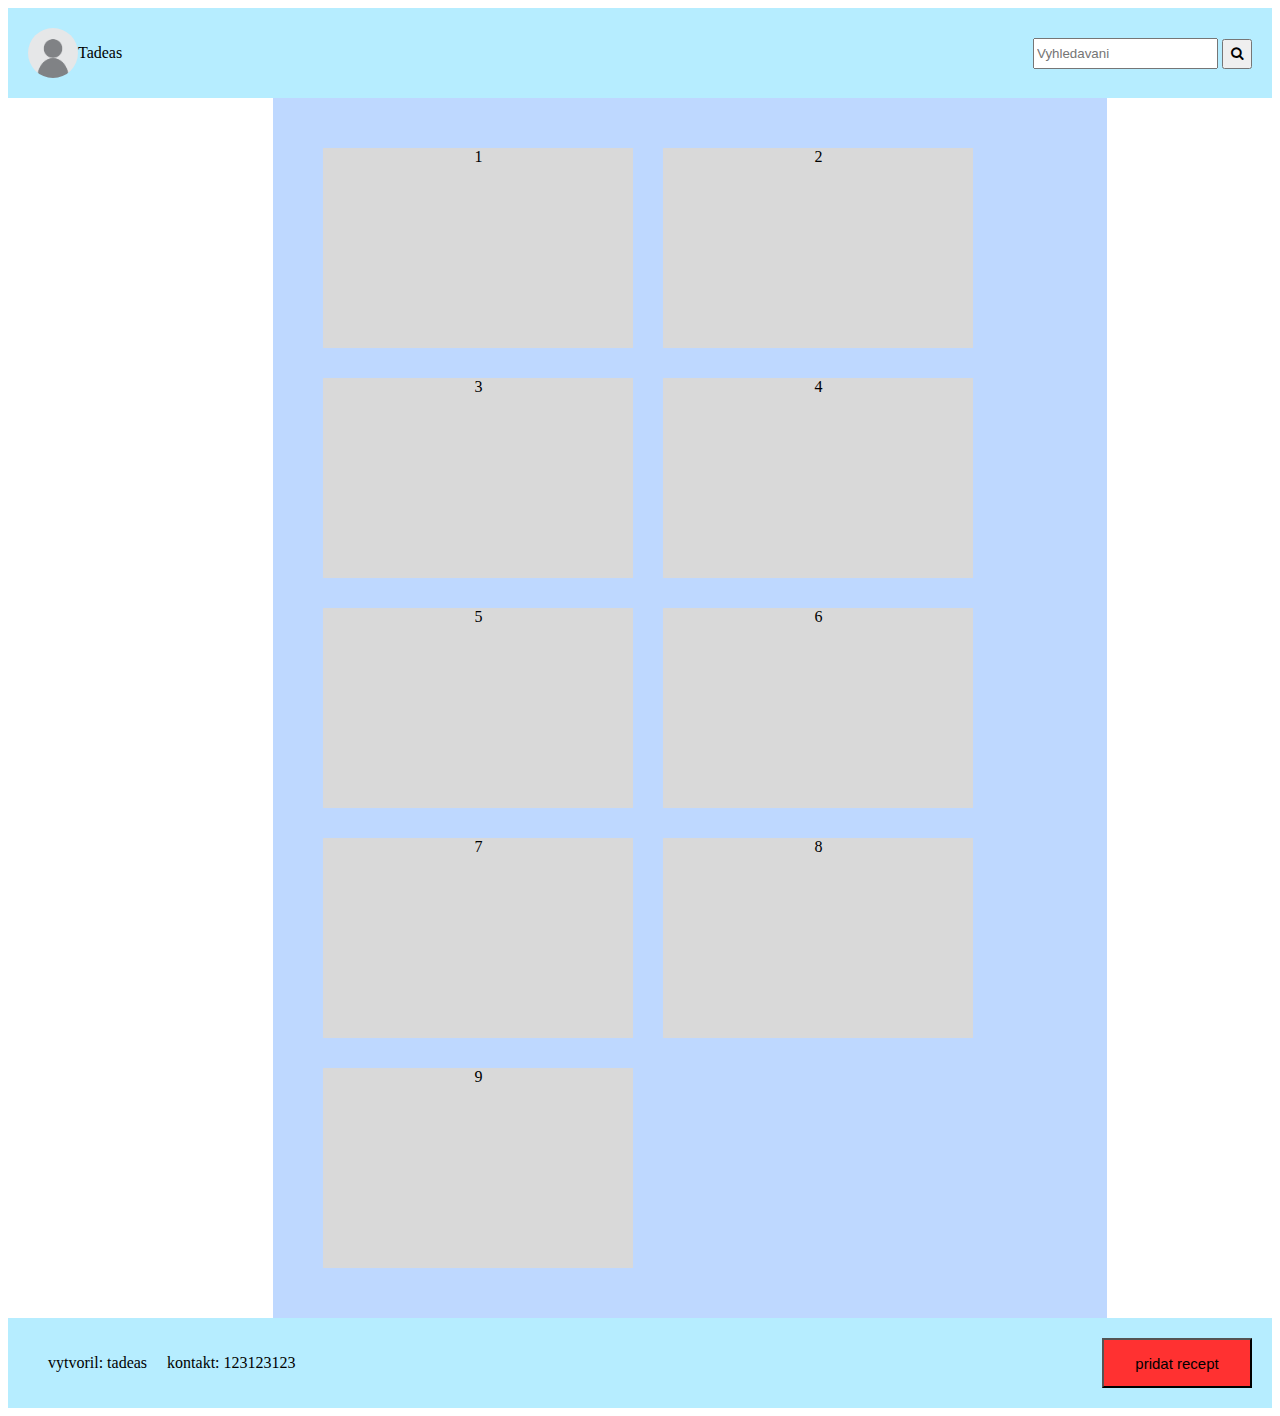
==== prihlasen.html @ 4a4d0959 "Add files via upload" ====
<!DOCTYPE html>
<html lang="en">

<head>
    <meta charset="UTF-8">
    <meta name="viewport" content="width=device-width, initial-scale=1.0">
    <title>Irevepty</title>
    <link rel="stylesheet" href="style.css">
    <link rel="stylesheet" href="https://cdnjs.cloudflare.com/ajax/libs/font-awesome/4.7.0/css/font-awesome.min.css">
</head>

<body>
    <header>
        <div class="pf">
            <img src="blank-pfp.png" alt="">
            <p>Tadeas</p>
        </div>


        <div class="search">
            <form action="">
                <input type="text" placeholder="Vyhledavani">
                <button type="submit" class="find"><i class="fa fa-search"></i></button>
            </form>
        </div>
    </header>
    <main>
        <div class="container">
            <section>1</section>
            <section>2</section>
            <section>3</section>
            <section>4</section>
            <section>5</section>
            <section>6</section>
            <section>7</section>
            <section>8</section>
            <section>9</section>
        </div>
    </main>
    <footer>
        <div class="contacts">
            <p>vytvoril: tadeas</p>
            <p>kontakt: 123123123</p>
        </div>
        <div class="add">
           <button>pridat recept</button> 
        </div>
    </footer>
</body>
---- style.css ----
header,
footer {
    padding: 20px;
    height: 50px;
    background-color: #b6edff;
}

.prihlas {
    margin-left: 20px;
    width: 100px;
    height: 50px;
    font-size: 15px;
    float: left;
    border-radius: 12px;
}

.search {
    float: right;
    margin-top: 10px;
}

.find {
    float: none;
    width: 30px;
    height: 30px;
    margin-left: 0px;
}

input[type=text] {
    height: 25px;
}

section {
    height: 200px;
    width: 310px;
    background-color: #d9d9d9;
    text-align: center;
}

main {
    width: 58%;
    margin-left: 21%;
    padding: 50px;
    background-color: #bed8ff;
}

.container {
    display: flex;
    flex-wrap: wrap;
    flex-direction: row;
    gap: 30px;
}

footer p {
    margin-left: 20px;
}

footer button {
    background-color: #ff3131;
    width: 150px;
    height: 50px;
    font-size: 15px;
}

.add {
    float: right;
}

.pf img {
    width: 50px;
    height: 50px;
    border-radius: 50%;
}

.pf,
.contacts {
    float: left;
    display: flex;
    flex-direction: row;
}
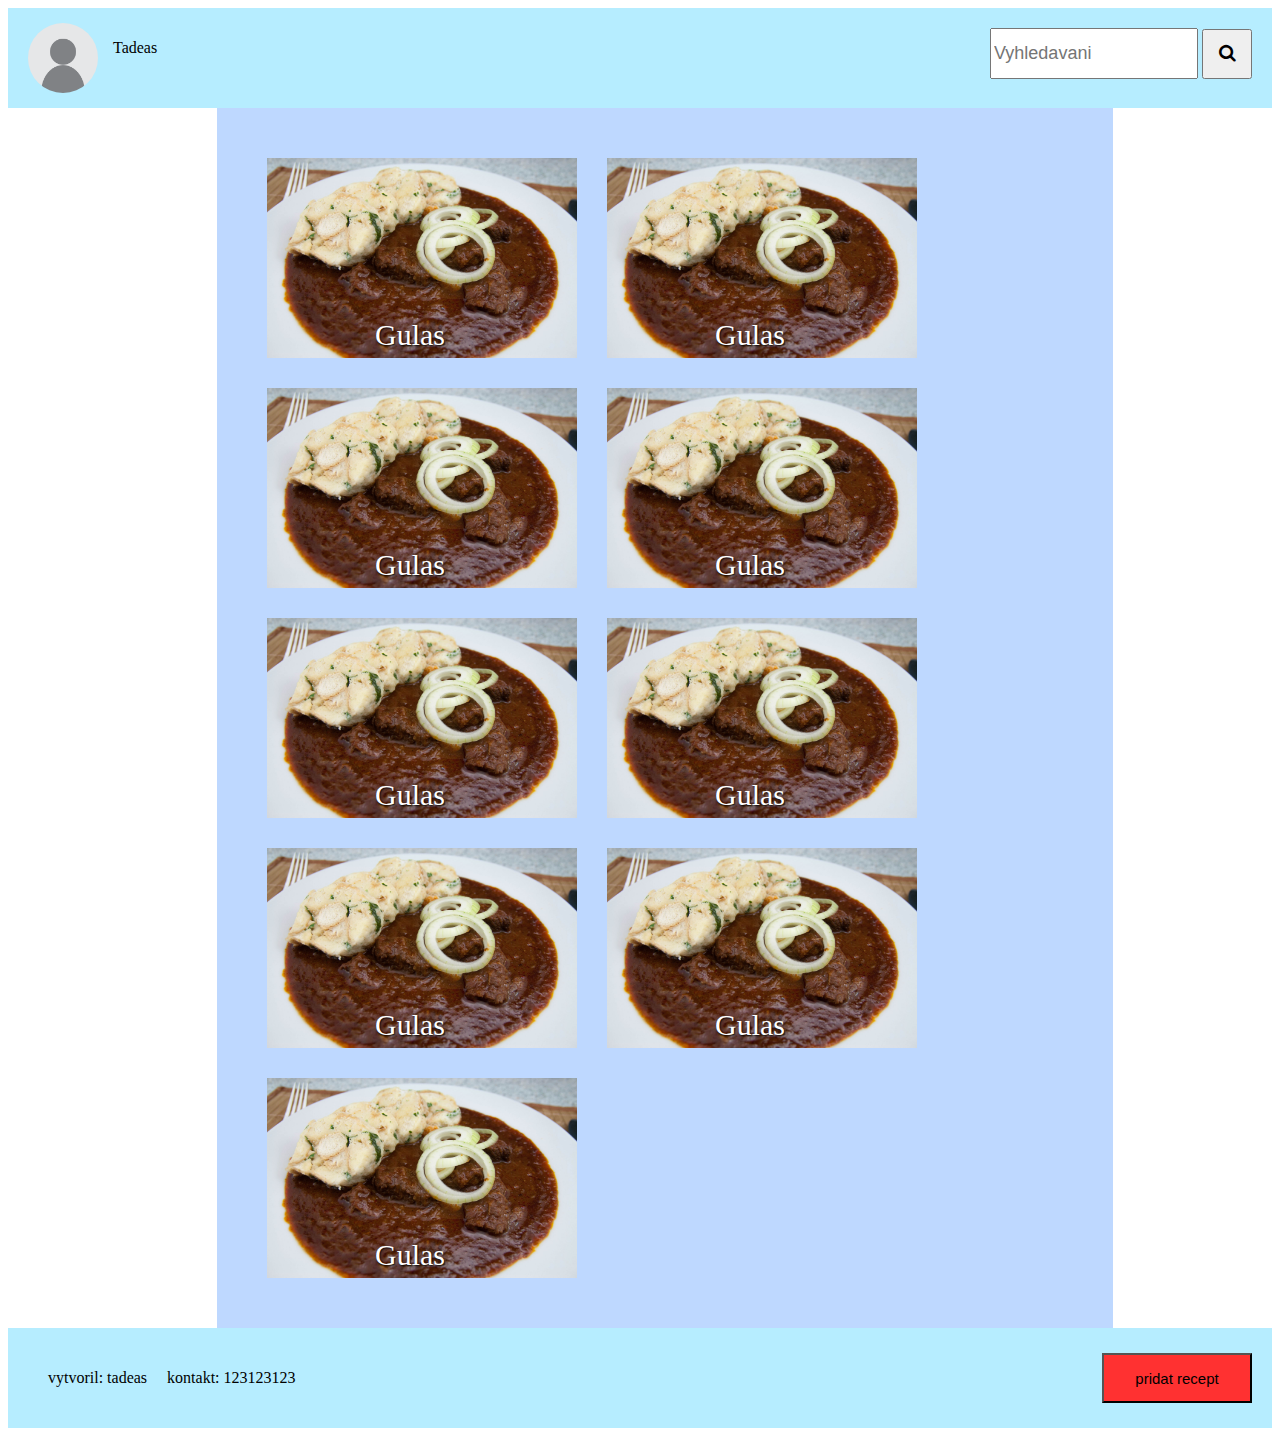
==== commit 4e64926c: "Add files via upload" ====
--- a/prihlasen.html
+++ b/prihlasen.html
@@ -26,15 +26,15 @@
     </header>
     <main>
         <div class="container">
-            <section>1</section>
-            <section>2</section>
-            <section>3</section>
-            <section>4</section>
-            <section>5</section>
-            <section>6</section>
-            <section>7</section>
-            <section>8</section>
-            <section>9</section>
+            <section><img src="gulas.png" alt="" class="gulas"><p class="caption">Gulas</p></section>
+            <section><img src="gulas.png" alt="" class="gulas"><p class="caption">Gulas</p></section>
+            <section><img src="gulas.png" alt="" class="gulas"><p class="caption">Gulas</p></section>
+            <section><img src="gulas.png" alt="" class="gulas"><p class="caption">Gulas</p></section>
+            <section><img src="gulas.png" alt="" class="gulas"><p class="caption">Gulas</p></section>
+            <section><img src="gulas.png" alt="" class="gulas"><p class="caption">Gulas</p></section>
+            <section><img src="gulas.png" alt="" class="gulas"><p class="caption">Gulas</p></section>
+            <section><img src="gulas.png" alt="" class="gulas"><p class="caption">Gulas</p></section>
+            <section><img src="gulas.png" alt="" class="gulas"><p class="caption">Gulas</p></section>
         </div>
     </main>
     <footer>
--- a/style.css
+++ b/style.css
@@ -1,8 +1,8 @@
 header,
 footer {
-    padding: 20px;
-    height: 50px;
+    height: 100px;
     background-color: #b6edff;
+    padding: 0px 20px;
 }
 
 .prihlas {
@@ -12,22 +12,26 @@
     font-size: 15px;
     float: left;
     border-radius: 12px;
+    margin-top: 25px;
 }
 
 .search {
+    margin-top: 20px;
     float: right;
-    margin-top: 10px;
 }
 
 .find {
     float: none;
-    width: 30px;
-    height: 30px;
+    width: 50px;
+    height: 50px;
     margin-left: 0px;
+    font-size: large;
 }
 
 input[type=text] {
-    height: 25px;
+    height: 45px;
+    width: 200px;
+    font-size: large
 }
 
 section {
@@ -35,11 +39,15 @@
     width: 310px;
     background-color: #d9d9d9;
     text-align: center;
+    position: relative;
+    font-size: 30px;
+    color: white;
+    text-shadow: 1px 1px 2px black;
 }
 
 main {
-    width: 58%;
-    margin-left: 21%;
+    width: 63%;
+    margin-left: 16.5%;
     padding: 50px;
     background-color: #bed8ff;
 }
@@ -67,9 +75,10 @@
 }
 
 .pf img {
-    width: 50px;
-    height: 50px;
+    width: 70px;
+    height: 70px;
     border-radius: 50%;
+    margin-right: 15px;
 }
 
 .pf,
@@ -77,4 +86,20 @@
     float: left;
     display: flex;
     flex-direction: row;
+}
+.contacts, .add{
+    margin-top: 25px;
+}
+.pf{
+    margin-top: 15px;
+}
+.gulas {
+    height: 200px;
+    width: 310px;
+}
+
+.caption {
+    position: absolute;
+    top: 65%;
+    left: 35%;
 }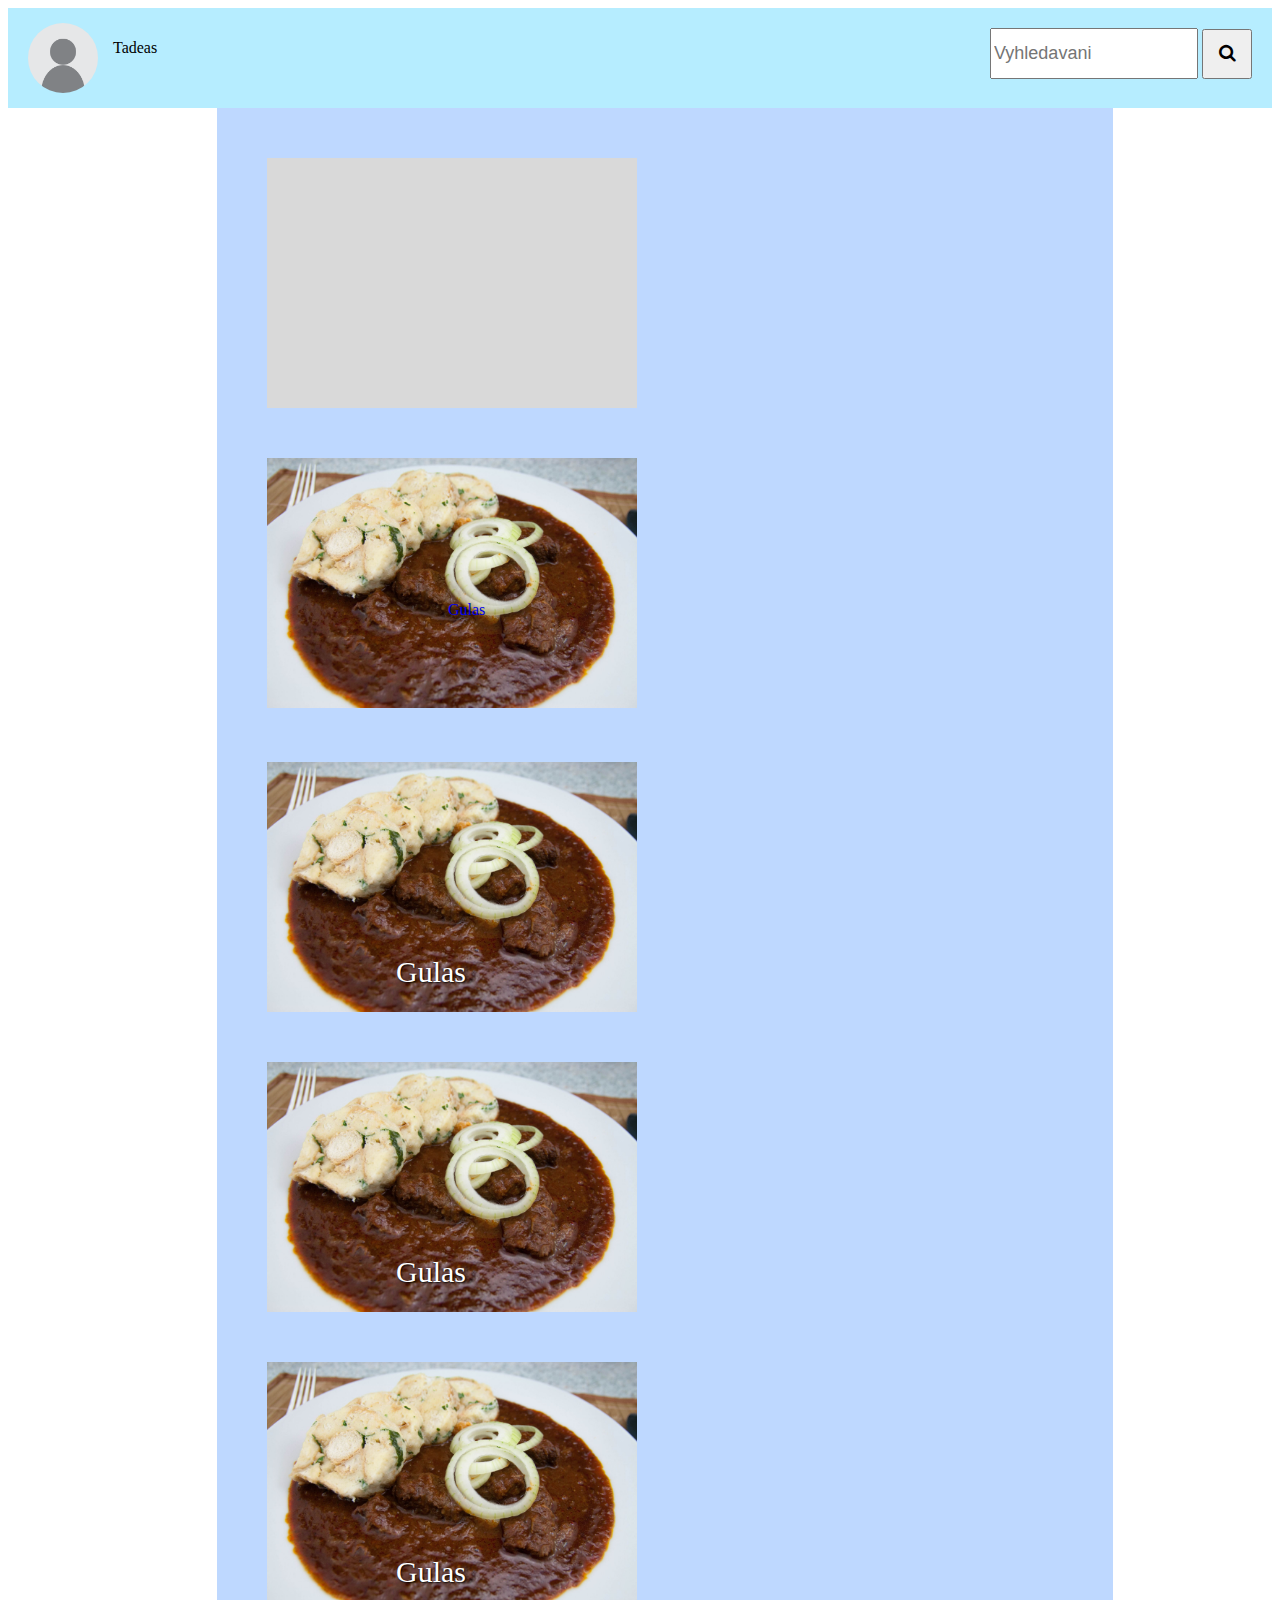
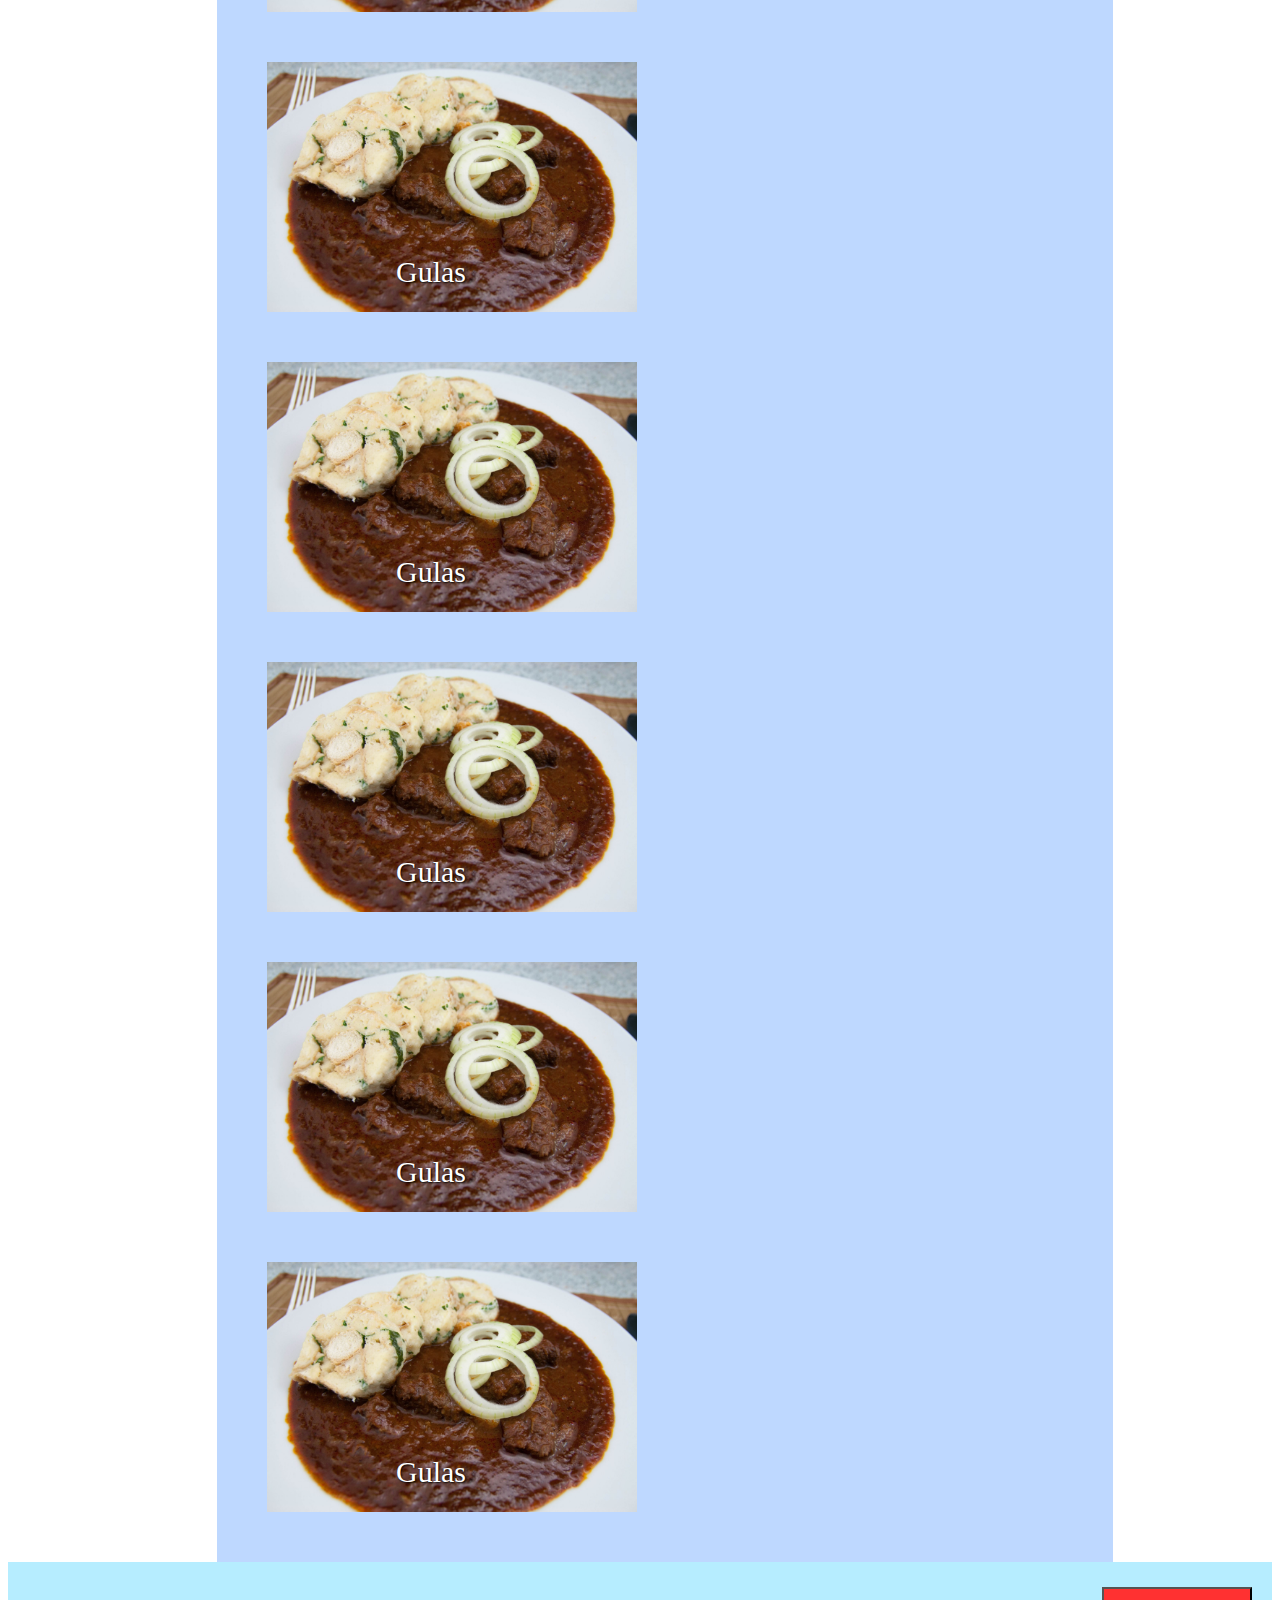
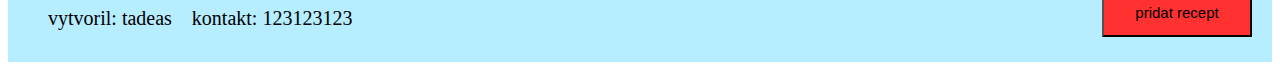
==== commit 1ad72878: "Add files via upload" ====
--- a/prihlasen.html
+++ b/prihlasen.html
@@ -10,7 +10,7 @@
 </head>
 
 <body>
-    <header>
+    <header class="nav">
         <div class="pf">
             <img src="blank-pfp.png" alt="">
             <p>Tadeas</p>
@@ -26,7 +26,7 @@
     </header>
     <main>
         <div class="container">
-            <section><img src="gulas.png" alt="" class="gulas"><p class="caption">Gulas</p></section>
+            <section></section><a href="recept.html"><img src="gulas.png" alt="" class="gulas"><p class="caption">Gulas</p></a></section>
             <section><img src="gulas.png" alt="" class="gulas"><p class="caption">Gulas</p></section>
             <section><img src="gulas.png" alt="" class="gulas"><p class="caption">Gulas</p></section>
             <section><img src="gulas.png" alt="" class="gulas"><p class="caption">Gulas</p></section>
@@ -43,7 +43,7 @@
             <p>kontakt: 123123123</p>
         </div>
         <div class="add">
-           <button>pridat recept</button> 
+            <a href="index.html"><button>pridat recept</button></a>
         </div>
     </footer>
 </body>--- a/style.css
+++ b/style.css
@@ -35,8 +35,8 @@
 }
 
 section {
-    height: 200px;
-    width: 310px;
+
+
     background-color: #d9d9d9;
     text-align: center;
     position: relative;
@@ -51,12 +51,13 @@
     padding: 50px;
     background-color: #bed8ff;
 }
-
-.container {
+.container{
+    gap: 50px 90px;
+}
+.container , .recept-container{
     display: flex;
     flex-wrap: wrap;
     flex-direction: row;
-    gap: 30px;
 }
 
 footer p {
@@ -89,17 +90,73 @@
 }
 .contacts, .add{
     margin-top: 25px;
+    font-size: 20px;
 }
 .pf{
     margin-top: 15px;
 }
-.gulas {
-    height: 200px;
-    width: 310px;
+.gulas,section {
+    height: 250px;
+    width: 370px;
+}
+.gulas,section {
+    height: 250px;
+    width: 370px;
 }
 
 .caption {
     position: absolute;
     top: 65%;
     left: 35%;
+}
+.recept-container{
+    flex-direction: row;
+    gap: 25px;
+}
+.description ,.recipie{
+    
+    color: black;
+    text-shadow: none;
+}
+.description{
+    width: 70%;
+    font-size: 20px;
+}
+.recipie{
+    width: 100%;
+    text-align: start;
+    font-size: 25px;
+    padding: 10px;
+}
+
+@media screen and (max-width: 768px) {
+    .search{
+        float: left;
+    }
+    header{
+        height: 160px;
+        width: 100%;
+    }
+    .nav{
+        flex-direction: column;
+        display: flex;
+    }
+    main,footer{
+        width: 100%;
+        margin: 0;
+    }
+    .gulas,section{
+        width: 310px;
+        height: 210px;
+    }
+    .contacts{
+        flex-direction: column;
+    }
+    footer{
+        height: 150px;
+    }
+    .add{
+        margin-right: 60px;
+    }
+
 }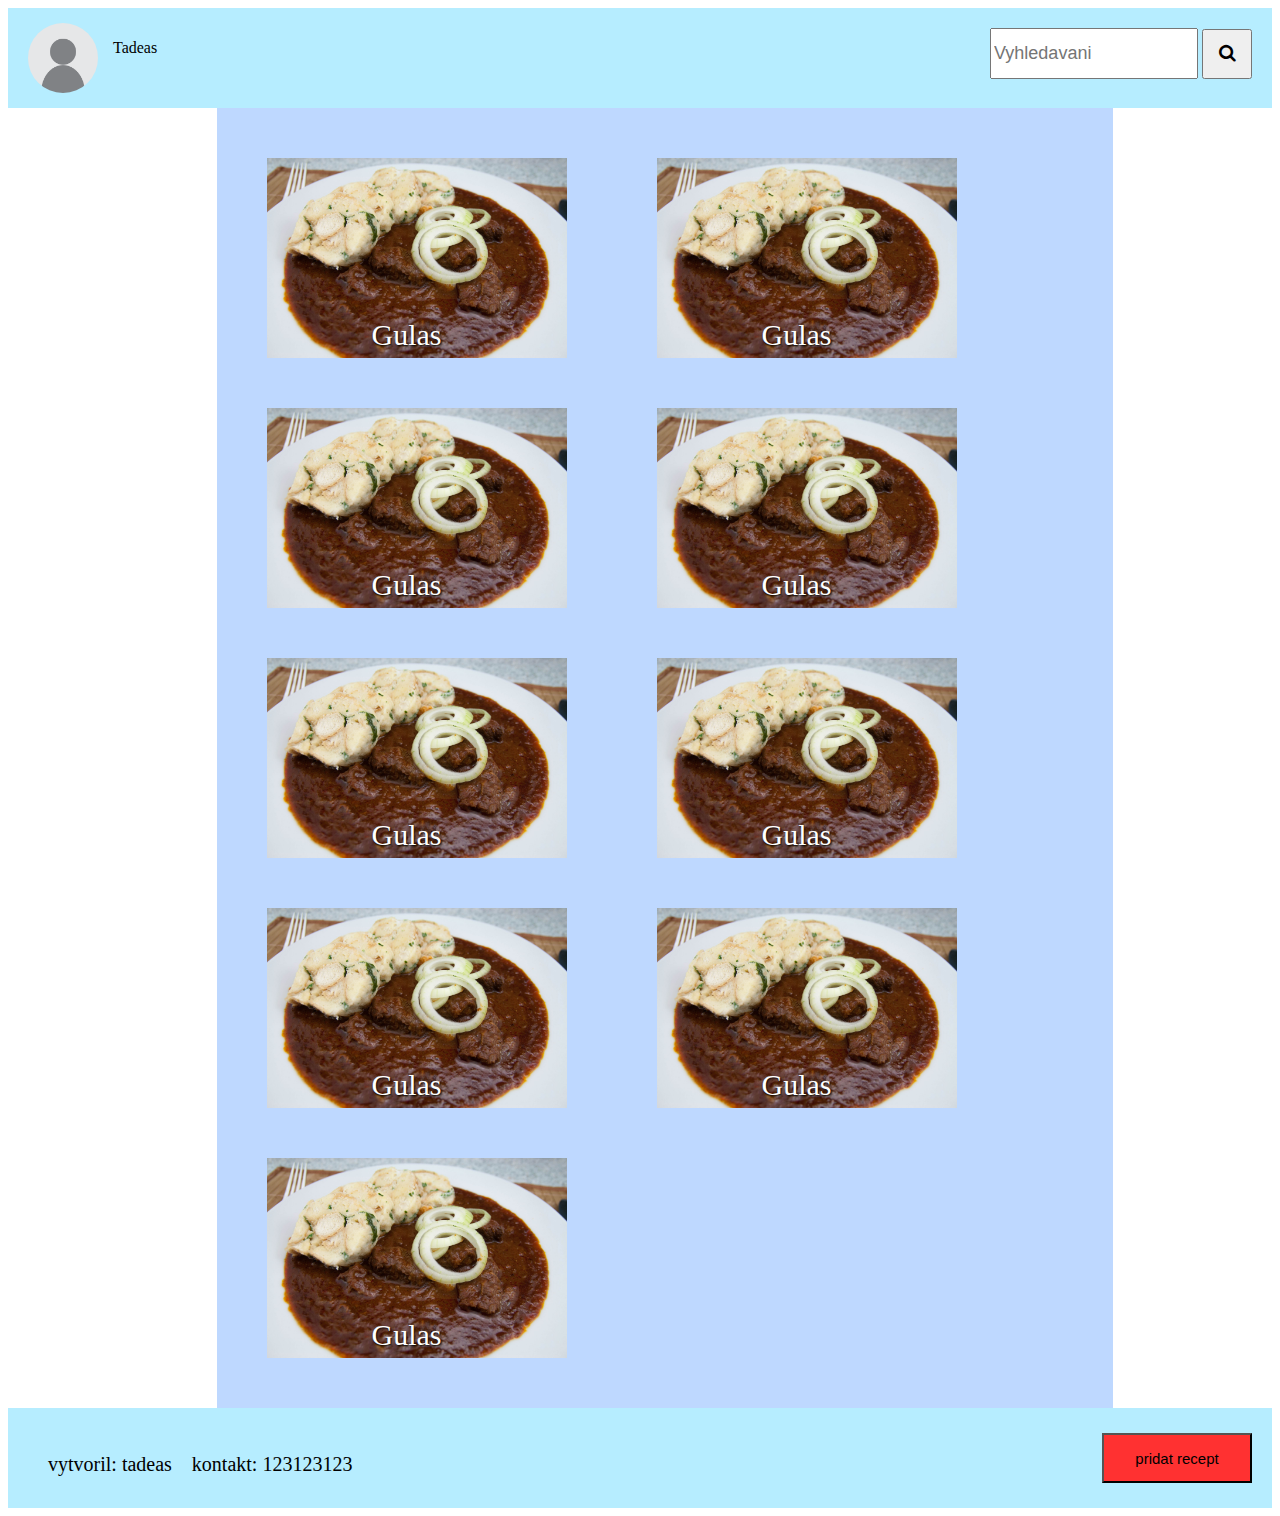
==== commit a4addcaa: "Edits, fixed gulas grid" ====
--- a/prihlasen.html
+++ b/prihlasen.html
@@ -26,8 +26,19 @@
     </header>
     <main>
         <div class="container">
-            <section></section><a href="recept.html"><img src="gulas.png" alt="" class="gulas"><p class="caption">Gulas</p></a></section>
-            <section><img src="gulas.png" alt="" class="gulas"><p class="caption">Gulas</p></section>
+            
+            <section> 
+                <a href="recept.html">
+                    <img src="gulas.png" alt="" class="gulas">
+                    <p class="caption">Gulas</p>
+                </a>
+            </section>
+
+            <section>
+                <img src="gulas.png" alt="" class="gulas">
+                <p class="caption">Gulas</p>
+            </section>
+
             <section><img src="gulas.png" alt="" class="gulas"><p class="caption">Gulas</p></section>
             <section><img src="gulas.png" alt="" class="gulas"><p class="caption">Gulas</p></section>
             <section><img src="gulas.png" alt="" class="gulas"><p class="caption">Gulas</p></section>
--- a/style.css
+++ b/style.css
@@ -96,16 +96,13 @@
     margin-top: 15px;
 }
 .gulas,section {
-    height: 250px;
-    width: 370px;
-}
-.gulas,section {
-    height: 250px;
-    width: 370px;
+    height: 200px;
+    width: 300px;
 }
 
 .caption {
     position: absolute;
+    color: white;
     top: 65%;
     left: 35%;
 }
@@ -114,15 +111,17 @@
     gap: 25px;
 }
 .description ,.recipie{
-    
+
     color: black;
     text-shadow: none;
 }
 .description{
     width: 70%;
+    height: auto;
     font-size: 20px;
 }
 .recipie{
+    height: auto;
     width: 100%;
     text-align: start;
     font-size: 25px;
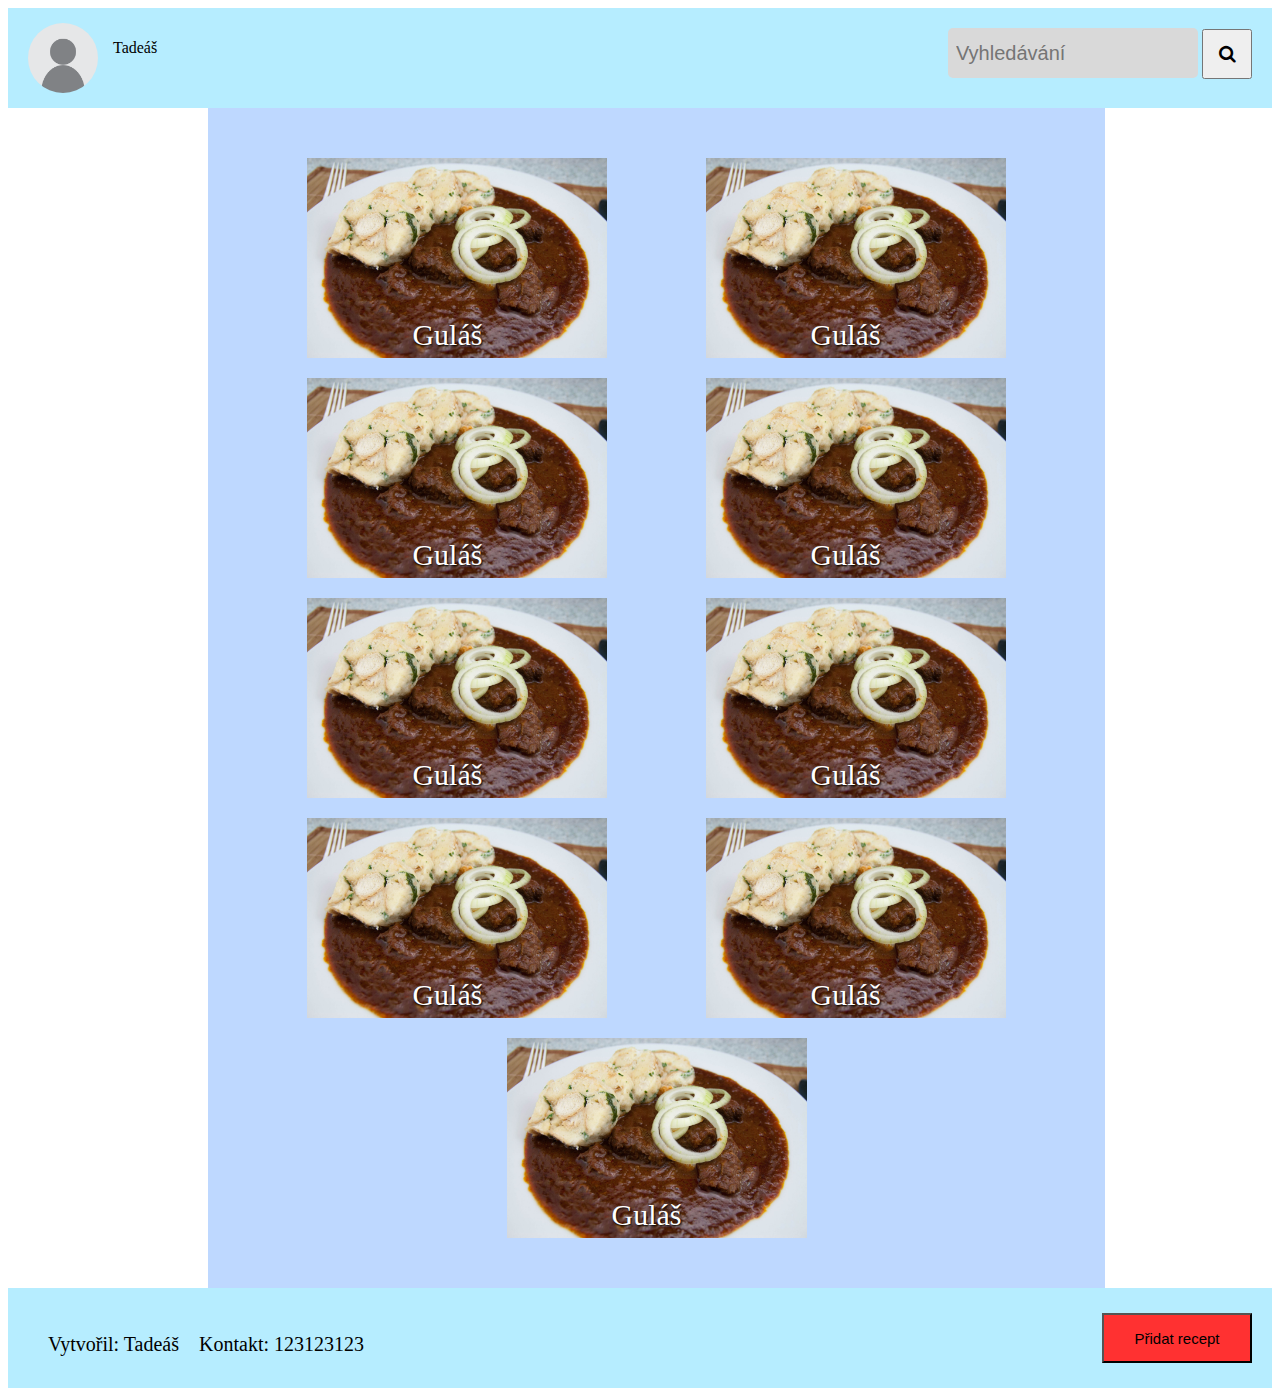
==== commit 34a4dbf3: "finalni comit" ====
--- a/prihlasen.html
+++ b/prihlasen.html
@@ -4,7 +4,7 @@
 <head>
     <meta charset="UTF-8">
     <meta name="viewport" content="width=device-width, initial-scale=1.0">
-    <title>Irevepty</title>
+    <title>Přihlášen</title>
     <link rel="stylesheet" href="style.css">
     <link rel="stylesheet" href="https://cdnjs.cloudflare.com/ajax/libs/font-awesome/4.7.0/css/font-awesome.min.css">
 </head>
@@ -12,14 +12,14 @@
 <body>
     <header class="nav">
         <div class="pf">
-            <img src="blank-pfp.png" alt="">
-            <p>Tadeas</p>
+            <img src="images/blank-pfp.png" alt="">
+            <p>Tadeáš</p>
         </div>
 
 
         <div class="search">
             <form action="">
-                <input type="text" placeholder="Vyhledavani">
+                <input type="text" placeholder="Vyhledávání">
                 <button type="submit" class="find"><i class="fa fa-search"></i></button>
             </form>
         </div>
@@ -29,32 +29,28 @@
             
             <section> 
                 <a href="recept.html">
-                    <img src="gulas.png" alt="" class="gulas">
-                    <p class="caption">Gulas</p>
+                    <img src="images/gulas.png" alt="" class="gulas">
+                    <p class="caption">Guláš</p>
                 </a>
             </section>
-
-            <section>
-                <img src="gulas.png" alt="" class="gulas">
-                <p class="caption">Gulas</p>
-            </section>
-
-            <section><img src="gulas.png" alt="" class="gulas"><p class="caption">Gulas</p></section>
-            <section><img src="gulas.png" alt="" class="gulas"><p class="caption">Gulas</p></section>
-            <section><img src="gulas.png" alt="" class="gulas"><p class="caption">Gulas</p></section>
-            <section><img src="gulas.png" alt="" class="gulas"><p class="caption">Gulas</p></section>
-            <section><img src="gulas.png" alt="" class="gulas"><p class="caption">Gulas</p></section>
-            <section><img src="gulas.png" alt="" class="gulas"><p class="caption">Gulas</p></section>
-            <section><img src="gulas.png" alt="" class="gulas"><p class="caption">Gulas</p></section>
+            <section><a href="recept.html"><img src="images/gulas.png" alt="" class="gulas"><p class="caption">Guláš</p></a></section>
+            <section><a href="recept.html"><img src="images/gulas.png" alt="" class="gulas"><p class="caption">Guláš</p></a></section>
+            <section><a href="recept.html"><img src="images/gulas.png" alt="" class="gulas"><p class="caption">Guláš</p></a></section>
+            <section><a href="recept.html"><img src="images/gulas.png" alt="" class="gulas"><p class="caption">Guláš</p></a></section>
+            <section><a href="recept.html"><img src="images/gulas.png" alt="" class="gulas"><p class="caption">Guláš</p></a></section>
+            <section><a href="recept.html"><img src="images/gulas.png" alt="" class="gulas"><p class="caption">Guláš</p></a></section>
+            <section><a href="recept.html"><img src="images/gulas.png" alt="" class="gulas"><p class="caption">Guláš</p></a></section>
+            <section><a href="recept.html"><img src="images/gulas.png" alt="" class="gulas"><p class="caption">Guláš</p></a></section>
         </div>
     </main>
     <footer>
         <div class="contacts">
-            <p>vytvoril: tadeas</p>
-            <p>kontakt: 123123123</p>
+            <p>Vytvořil: Tadeáš</p>
+            <p>Kontakt: 123123123</p>
         </div>
         <div class="add">
-            <a href="index.html"><button>pridat recept</button></a>
+            <a href="index.html"><button>Přidat recept</button></a>
         </div>
     </footer>
-</body>+</body>
+</html>
--- a/style.css
+++ b/style.css
@@ -35,8 +35,6 @@
 }
 
 section {
-
-
     background-color: #d9d9d9;
     text-align: center;
     position: relative;
@@ -47,17 +45,19 @@
 
 main {
     width: 63%;
-    margin-left: 16.5%;
+    margin-left: 15.85%;
     padding: 50px;
     background-color: #bed8ff;
 }
 .container{
-    gap: 50px 90px;
+    gap: 20px 0px;
+    justify-content: space-around;
 }
 .container , .recept-container{
     display: flex;
     flex-wrap: wrap;
     flex-direction: row;
+    
 }
 
 footer p {
@@ -118,14 +118,67 @@
 .description{
     width: 70%;
     height: auto;
-    font-size: 20px;
+    font-size: 16px;
+    padding: 15px;
+    left: 5px;
 }
 .recipie{
     height: auto;
-    width: 100%;
+    width: auto;
     text-align: start;
-    font-size: 25px;
+    font-size: 22px;
+    margin-top: 70px;
     padding: 10px;
+}
+.login-container {
+    width: 60%;
+    margin-left: 20%;
+    background-color: #f0f0f0;
+    margin-top: 100px;
+    padding:30px;
+    font-size: 20px;
+    height: 70vh;
+}
+.form{
+    width: 50%;
+    margin-left: 22%;
+}
+.cell{
+    display: flex;
+}
+label{
+    margin-top: 13px;
+    margin-left: auto;
+}
+input[type="text"],
+input[type="email"],
+input[type="password"] {
+    width: 250px;
+    height: 50px;
+    padding: 8px;
+    margin-bottom: 30px;
+    border-radius: 5px;
+    border: none;
+    background-color: #d9d9d9;
+    box-sizing: border-box;
+    margin-left: 80px;
+    font-size: 20px;
+}
+input[type="password"]{
+    letter-spacing: 3px;
+}
+input[type="submit"] {
+    background-color: #ff3131;
+    color: white;
+    padding: 10px 40px;
+    border: none;
+    cursor: pointer;
+    margin-left: 30%;
+    margin-top: 50px;
+    font-size: 20px;
+}
+input[type="submit"]:hover {
+    background-color: #45a049;
 }
 
 @media screen and (max-width: 768px) {
@@ -157,5 +210,38 @@
     .add{
         margin-right: 60px;
     }
-
+    .description{
+        left: 0px;
+    }
+    .container{
+        justify-content: none;
+    }
+    .login-container{
+        background-color: white;
+        margin: 0px;
+        margin-left: 5%;
+        width:80%;
+        padding: 0;
+    }
+    input[type="text"],
+    input[type="email"],
+    input[type="password"] {
+        width: 150px;
+        height: 40px;
+        margin: 0;
+        margin-left: 10px;
+    }
+    .form{
+        width: 100%;
+        margin-left: 0%;
+    }
+    .cell{
+        margin-top: 40px;
+    }
+    input[type="submit"] {
+        padding: 10px 20px;
+        margin-left: 35%;
+        margin-top: 50px;
+        font-size: 15px;
+    }
 }